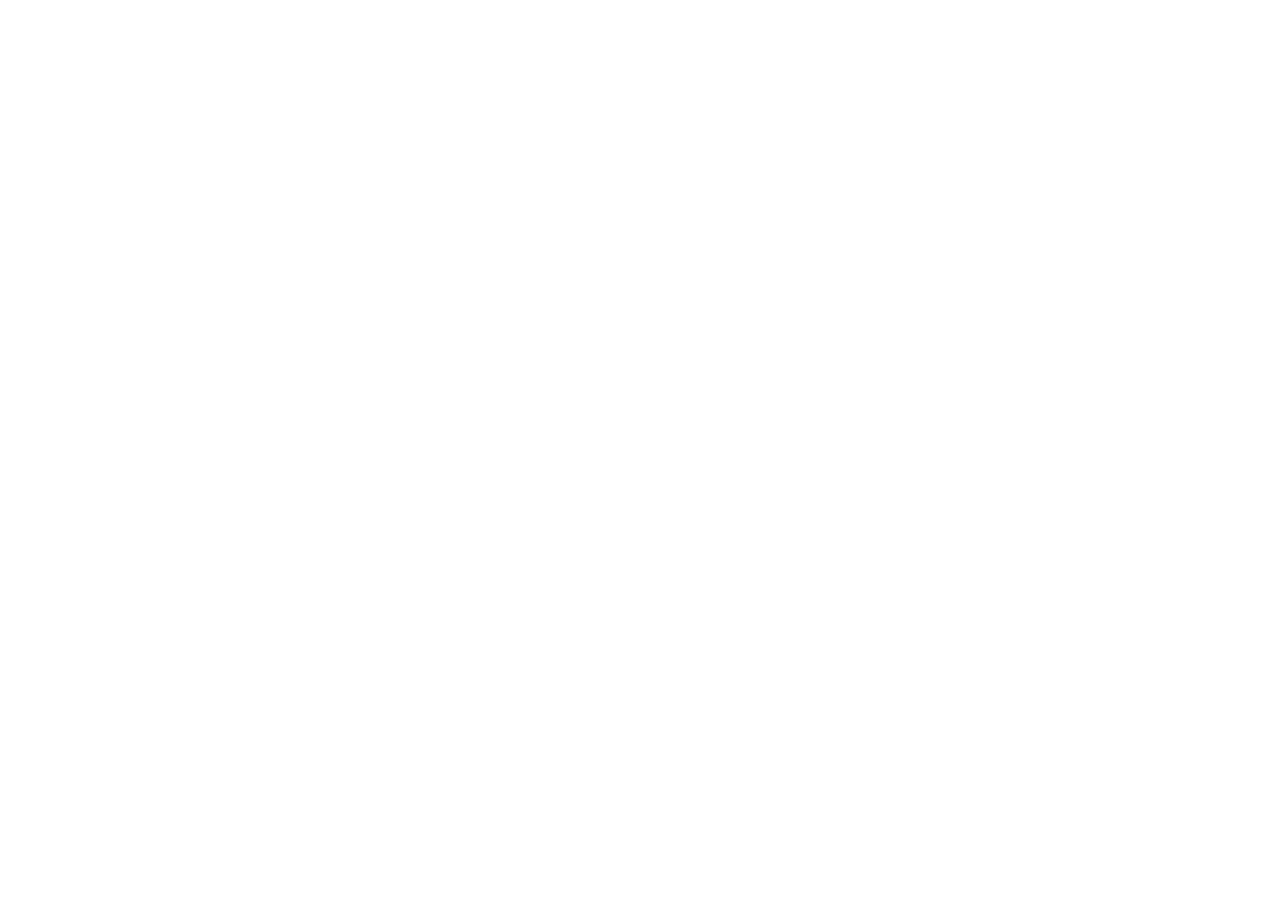
==== index.html @ 5a19c0bb "primeiro commit do HTML" ====
<!DOCTYPE html>
<html lang="en">
<head>
    <meta charset="UTF-8">
    <meta name="viewport" content="width=device-width, initial-scale=1.0">
    <title>Feedback</title>
</head>
<body>
    
</body>
</html>
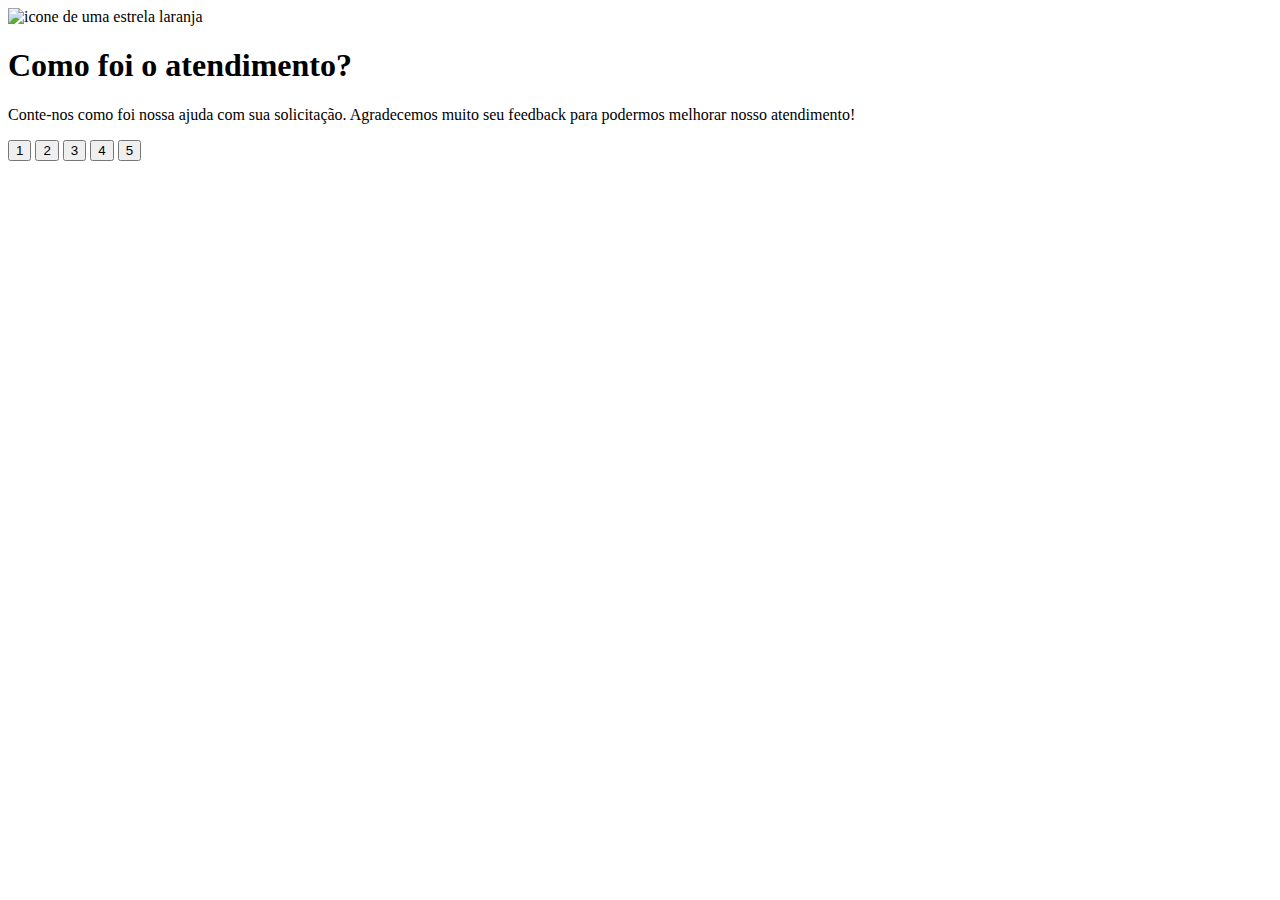
==== commit c8f0ccd4: "segundo commit do HTML" ====
--- a/index.html
+++ b/index.html
@@ -6,6 +6,24 @@
     <title>Feedback</title>
 </head>
 <body>
-    
+    <div class="card">
+         <div>
+            <img src="./images/icon-star.svg" alt="icone de uma estrela laranja">
+         </div>
+ 
+   <h1>Como foi o atendimento?</h1>
+   <p>Conte-nos como foi nossa ajuda com sua solicitação. Agradecemos muito seu feedback para podermos melhorar nosso atendimento!</p>
+      
+   <div>
+  <button>1</button>
+  <button>2</button>
+  <button>3</button>
+  <button>4</button>
+  <button>5</button>
+   </div>
+
+
+</div>
+
 </body>
 </html>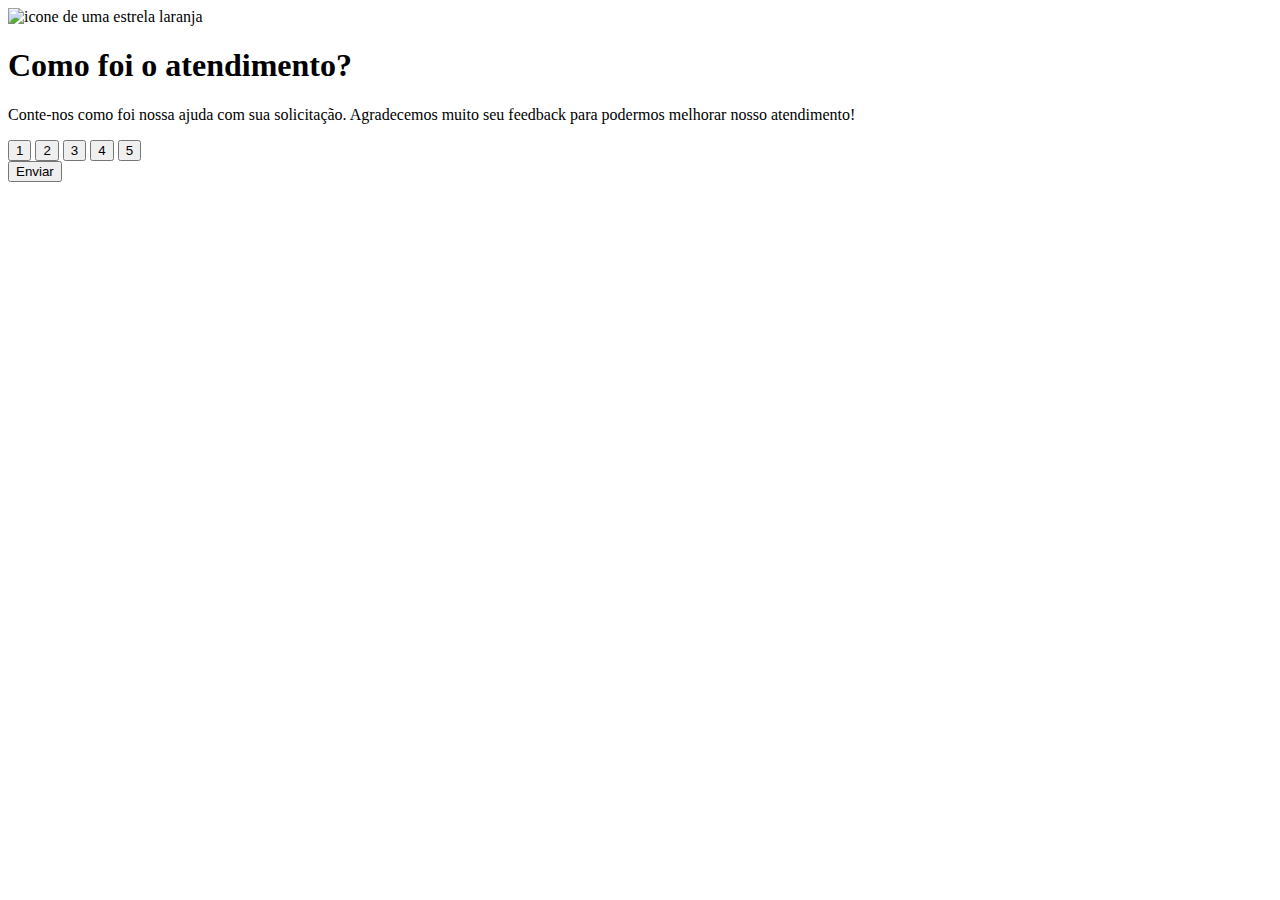
==== commit 12696922: "terceiro commit do HTML" ====
--- a/index.html
+++ b/index.html
@@ -7,21 +7,21 @@
 </head>
 <body>
     <div class="card">
-         <div>
+         <div class="estrela">
             <img src="./images/icon-star.svg" alt="icone de uma estrela laranja">
          </div>
  
    <h1>Como foi o atendimento?</h1>
    <p>Conte-nos como foi nossa ajuda com sua solicitação. Agradecemos muito seu feedback para podermos melhorar nosso atendimento!</p>
       
-   <div>
+   <div class="notas">
   <button>1</button>
   <button>2</button>
   <button>3</button>
   <button>4</button>
   <button>5</button>
    </div>
-
+   <button>Enviar</button>
 
 </div>
 
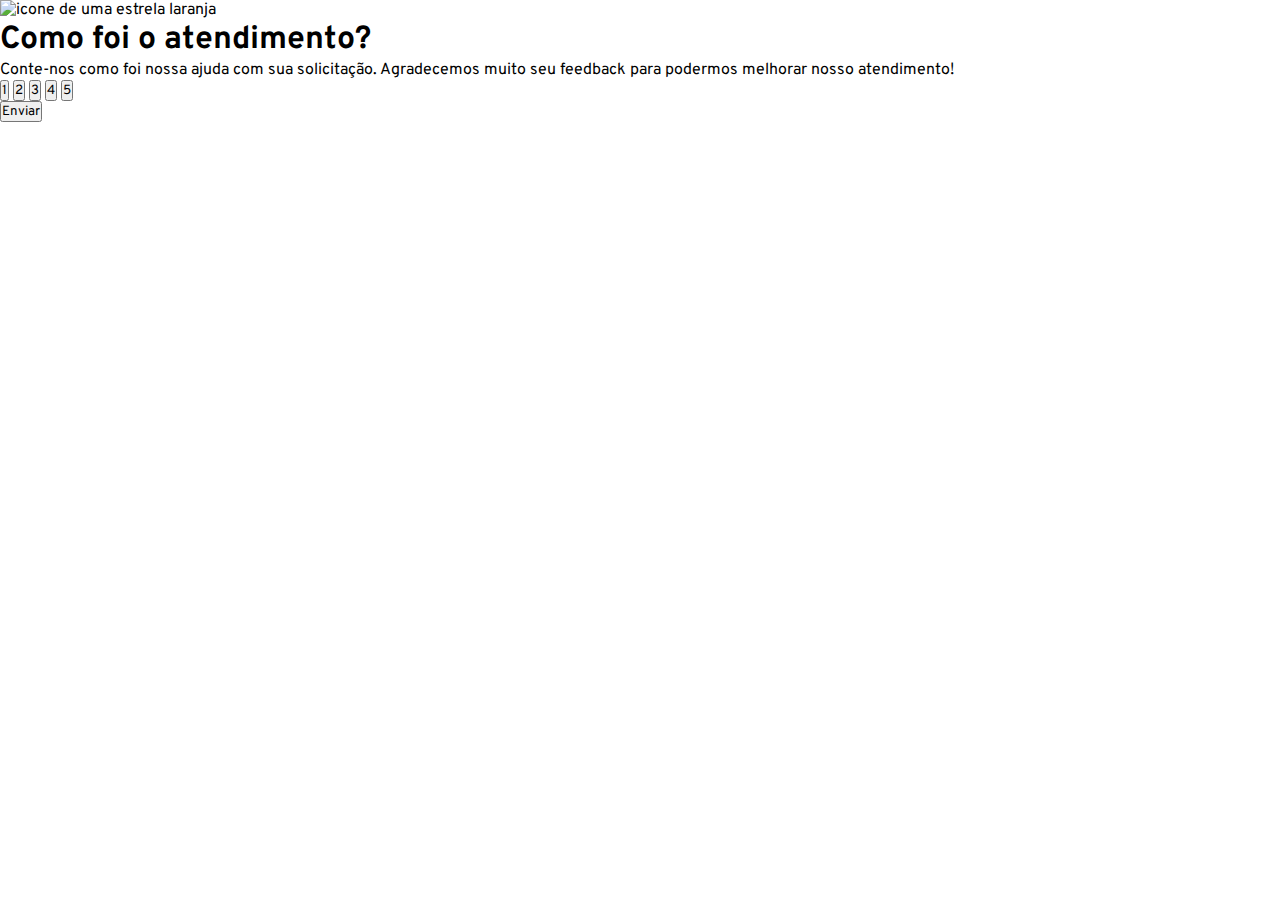
==== commit fc38be5b: "quarto commit do HTML e primeiro commit do CSS" ====
--- a/index.html
+++ b/index.html
@@ -3,6 +3,10 @@
 <head>
     <meta charset="UTF-8">
     <meta name="viewport" content="width=device-width, initial-scale=1.0">
+   <link rel="stylesheet" href="style.css">
+   <link rel="preconnect" href="https://fonts.googleapis.com">
+<link rel="preconnect" href="https://fonts.gstatic.com" crossorigin>
+<link href="https://fonts.googleapis.com/css2?family=Overpass:ital,wght@0,100..900;1,100..900&display=swap" rel="stylesheet">
     <title>Feedback</title>
 </head>
 <body>
--- a/style.css
+++ b/style.css
@@ -0,0 +1,6 @@
+* {
+    margin: 0;
+    padding: 0;
+    box-sizing: border-box;
+    font-family: "Overpass", sans-serif; 
+}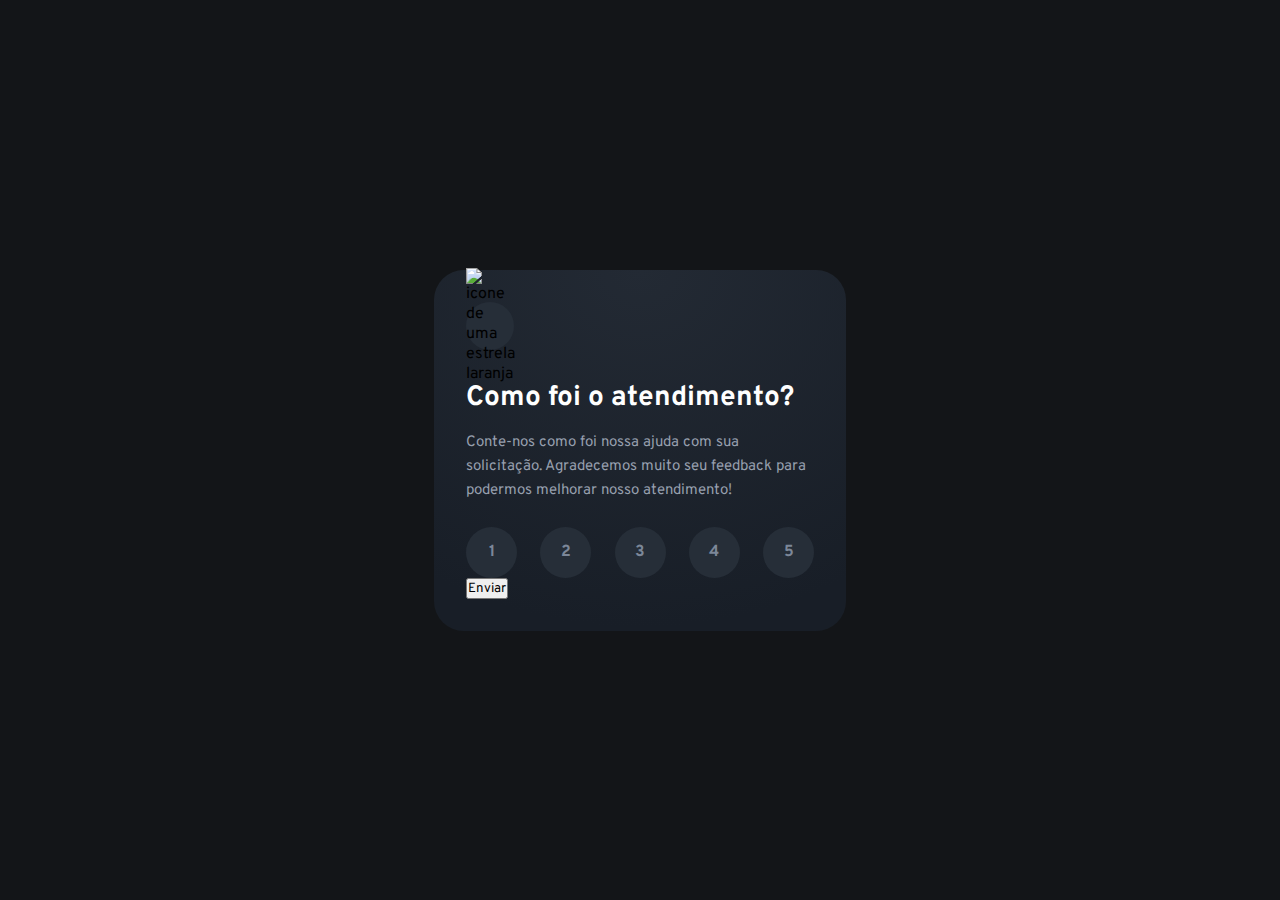
==== commit e7dda54d: "quinto commit do CSS" ====
--- a/index.html
+++ b/index.html
@@ -18,7 +18,7 @@
    <h1>Como foi o atendimento?</h1>
    <p>Conte-nos como foi nossa ajuda com sua solicitação. Agradecemos muito seu feedback para podermos melhorar nosso atendimento!</p>
       
-   <div class="notas">
+   <div class="botoes">
   <button>1</button>
   <button>2</button>
   <button>3</button>
--- a/style.css
+++ b/style.css
@@ -3,4 +3,80 @@
     padding: 0;
     box-sizing: border-box;
     font-family: "Overpass", sans-serif; 
+    -webkit-font-smoothing: antialiased; 
+}
+
+:root {
+    --dark-blue:#262E38;
+    --light-grey: #969fad;
+    --medium-grey: #7c8798;
+    --orange: #fc7614;
+    --white: #fff;
+    --very-dark-blue: #131518;
+    --black-gradient: radial-gradient(98.96% 98.96% at 50% 0%, #232A34 0%, #181E27 100%);
+}
+
+body {
+    background-color: var(--very-dark-blue);
+    height: 100svh;
+
+    display: flex;
+    justify-content: center;
+    align-items: center;
+}
+
+.card {
+    background: var(--black-gradient);
+    max-width: 412px;
+    padding: 32px;
+    border-radius: 30px;
+}
+
+
+.estrela {
+    background-color: var(--dark-blue);
+    width: 48px;
+    height: 48px;
+  
+    display: flex;
+    justify-content: center;
+    align-items: center;
+
+    border-radius: 50%;
+
+    margin-bottom: 30px;
+}
+
+.card h1 {
+    color: var(--white);
+    font-size: 28px;
+    margin-bottom: 15px;
+}
+
+.card p {
+    color: var(--light-grey);
+    font-size: 15px;
+    line-height: 24px;
+    margin-bottom: 24px;
+}
+
+.botoes {
+    display: flex;
+    justify-content: space-between;
+}
+
+.botoes button {
+   width: 51px;
+   height: 51px;
+   font-size: 16px; 
+   font-weight: 700;
+   line-height: 24px;
+   border-radius: 50%;
+   border: none;
+   color: var(--medium-grey);
+  background-color: var(--dark-blue);
+}
+
+.botoes button: :hover {
+    
 }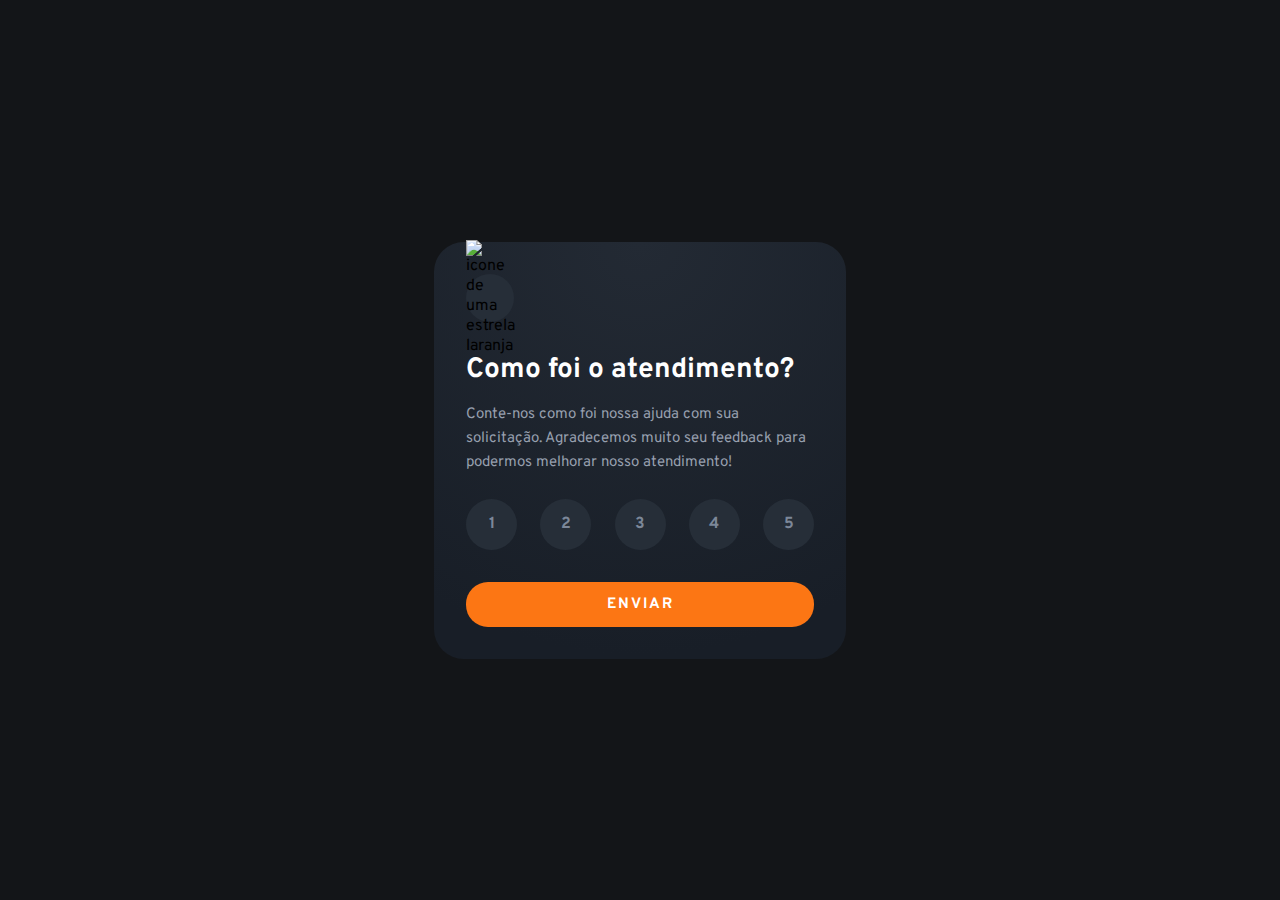
==== commit d274d963: "quinto commit do HTML e setimo commit do CSS" ====
--- a/index.html
+++ b/index.html
@@ -25,8 +25,7 @@
   <button>4</button>
   <button>5</button>
    </div>
-   <button>Enviar</button>
-
+      <a href="">Enviar</a>
 </div>
 
 </body>
--- a/style.css
+++ b/style.css
@@ -63,6 +63,7 @@
 .botoes {
     display: flex;
     justify-content: space-between;
+    margin-bottom: 32px;
 }
 
 .botoes button {
@@ -75,8 +76,41 @@
    border: none;
    color: var(--medium-grey);
   background-color: var(--dark-blue);
+  transition: all ease-in-out 0.3s;
 }
 
-.botoes button: :hover {
-    
+.botoes button:hover {
+    color: var(--white);
+    background-color: var(--orange);
+    cursor: pointer;
+  
+}
+
+.botoes button:focus {
+    color: var(--white);
+    background-color: var(--light-grey);
+}
+
+.card > a {
+     display: block;
+    width: 100%;
+      padding: 13px;
+    background-color: var(--orange);
+    border: none;
+    border-radius: 22px;
+
+      font-size: 15px;
+      font-weight: 700;
+      text-transform: uppercase;
+      letter-spacing: 2px;
+      color: var(--white);
+      text-align: center;
+      text-decoration: none;
+      transition: all ease-in-out 0.3s;
+}
+
+.card > a:hover {
+    color: var(--orange);
+    background-color: var(--white);
+    cursor: pointer;
 }